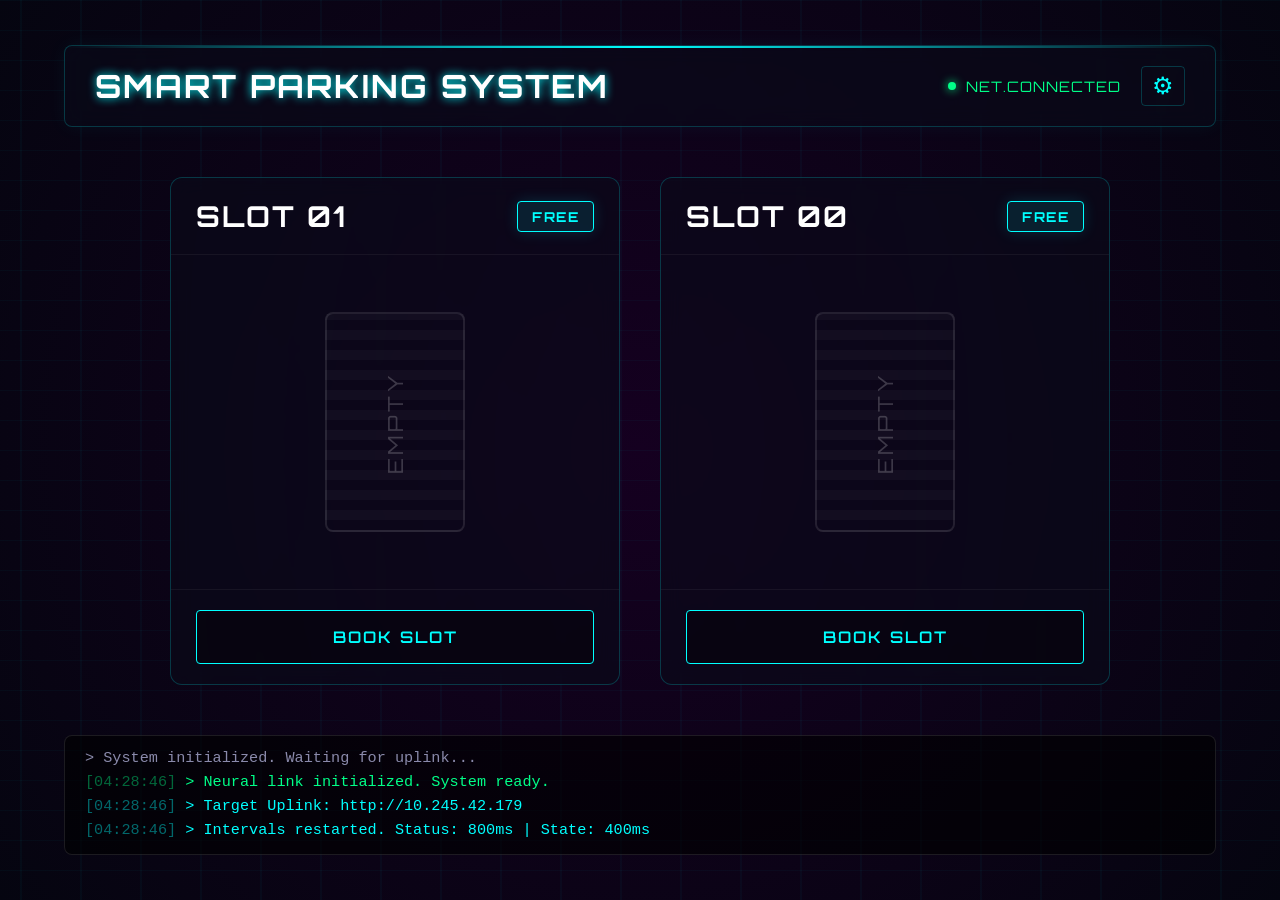
==== index.html @ 35c4ee03 "First" ====
<!DOCTYPE html>
<html lang="en">

<head>
    <meta charset="UTF-8">
    <meta name="viewport" content="width=device-width, initial-scale=1.0">
    <title>Smart Parking System</title>
    <link rel="stylesheet" href="style.css">
    <link rel="preconnect" href="https://fonts.googleapis.com">
    <link rel="preconnect" href="https://fonts.gstatic.com" crossorigin>
    <link
        href="https://fonts.googleapis.com/css2?family=Orbitron:wght@400;500;700&family=Rajdhani:wght@400;500;600;700&display=swap"
        rel="stylesheet">
</head>

<body>
    <div class="dashboard-container">
        <header class="header">
            <h1 class="glitch" data-text="SMART PARKING SYSTEM">SMART PARKING SYSTEM</h1>
            <div class="header-right">
                <div class="status-indicator">
                    <span class="pulse"></span> NET.CONNECTED
                </div>
                <button class="settings-toggle" onclick="openSettings()">⚙</button>
            </div>
        </header>

        <main class="slots-container">
            <!-- Slot 1 -->
            <div class="slot-card" id="slot-1">
                <div class="slot-header">
                    <h2>SLOT 01</h2>
                    <span class="status-badge" id="status-badge-1">FREE</span>
                </div>
                <div class="slot-body">
                    <div class="visualizer">
                        <div class="grid-overlay"></div>
                    </div>
                </div>
                <div class="slot-footer">
                    <button class="cyber-btn" onclick="bookSlot(1)">
                        <span class="cyber-btn-content">BOOK SLOT</span>
                    </button>
                </div>
            </div>

            <!-- Slot 0 -->
            <div class="slot-card" id="slot-0">
                <div class="slot-header">
                    <h2>SLOT 00</h2>
                    <span class="status-badge" id="status-badge-0">FREE</span>
                </div>
                <div class="slot-body">
                    <div class="visualizer">
                        <div class="grid-overlay"></div>
                    </div>
                </div>
                <div class="slot-footer">
                    <button class="cyber-btn" onclick="bookSlot(0)">
                        <span class="cyber-btn-content">BOOK SLOT</span>
                    </button>
                </div>
            </div>
        </main>

        <footer class="terminal-log">
            <div class="log-content" id="log-content">
                <div class="log-entry">> System initialized. Waiting for uplink...</div>
            </div>
        </footer>
    </div>

    <!-- Modal for Verification -->
    <div class="modal-overlay" id="verify-modal">
        <div class="cyber-modal">
            <div class="modal-decor top-left"></div>
            <div class="modal-decor bottom-right"></div>
            <h3 class="modal-title">! VEHICLE DETECTED !</h3>
            <p class="modal-message" id="modal-message">Is it your vehicle in Slot X</p>
            <div class="modal-actions">
                <button class="cyber-btn btn-verify" onclick="verifyAction()">VERIFY</button>
                <button class="cyber-btn btn-decline" onclick="declineAction()">DECLINE</button>
            </div>
        </div>
    </div>

    <!-- Modal for Settings -->
    <div class="modal-overlay" id="settings-modal">
        <div class="cyber-modal settings-modal">
            <div class="modal-decor top-left"></div>
            <div class="modal-decor bottom-right"></div>
            <h3 class="modal-title">SYSTEM CONFIG</h3>
            <div class="settings-form">
                <div class="settings-field">
                    <label>ESP32 IP ADDRESS</label>
                    <input type="text" id="setting-esp-ip" placeholder="http://10.245.42.179">
                </div>
                <div class="settings-field">
                    <label>STATUS POLL (MS)</label>
                    <input type="number" id="setting-status-interval" placeholder="800">
                </div>
                <div class="settings-field">
                    <label>STATE SYNC (MS)</label>
                    <input type="number" id="setting-state-interval" placeholder="400">
                </div>
            </div>
            <div class="modal-actions">
                <button class="cyber-btn btn-verify" onclick="saveSettings()">SAVE CONFIG</button>
                <button class="cyber-btn btn-decline" style="border-color: var(--yellow); color: var(--yellow);"
                    onclick="resetSettings()">RESET</button>
                <button class="cyber-btn btn-decline" onclick="closeSettings()">CANCEL</button>
            </div>
        </div>
    </div>

    <script src="script.js"></script>
</body>

</html>
---- style.css ----
:root {
    --bg-dark: #050510;
    --bg-panel: rgba(10, 10, 25, 0.6);
    --panel-border: rgba(0, 255, 255, 0.2);
    --cyan: #00ffff;
    --magenta: #ff00ff;
    --neon-green: #00ff88;
    --red: #ff0040;
    --grey: #7a7a93;
    --yellow: #ffcc00;
    --text-main: #e0e0ff;
    --text-muted: #8a8aab;
    --font-heading: 'Orbitron', sans-serif;
    --font-body: 'Rajdhani', sans-serif;
}

* {
    box-sizing: border-box;
    margin: 0;
    padding: 0;
}

body {
    background: radial-gradient(circle at 50% 50%, #150020, var(--bg-dark));
    color: var(--text-main);
    font-family: var(--font-body);
    min-height: 100vh;
    display: flex;
    justify-content: center;
    align-items: center;
    overflow: hidden;
}

/* Background Grid Effect */
body::before {
    content: "";
    position: absolute;
    top: 0; left: 0; right: 0; bottom: 0;
    background-image: 
        linear-gradient(rgba(0, 255, 255, 0.03) 1px, transparent 1px),
        linear-gradient(90deg, rgba(0, 255, 255, 0.03) 1px, transparent 1px);
    background-size: 30px 30px;
    z-index: -1;
    pointer-events: none;
    perspective: 1000px;
    transform: rotateX(60deg) scale(2);
    transform-origin: center top;
    animation: gridMove 20s linear infinite;
}

@keyframes gridMove {
    0% { transform: translateY(0) rotateX(60deg) scale(2); }
    100% { transform: translateY(30px) rotateX(60deg) scale(2); }
}

.dashboard-container {
    width: 90%;
    max-width: 1200px;
    height: 90vh;
    display: flex;
    flex-direction: column;
    gap: 30px;
    z-index: 1;
}

/* Header */
.header {
    display: flex;
    justify-content: space-between;
    align-items: center;
    padding: 20px 30px;
    background: var(--bg-panel);
    border: 1px solid var(--panel-border);
    backdrop-filter: blur(10px);
    border-radius: 8px;
    position: relative;
    overflow: hidden;
    box-shadow: 0 0 20px rgba(0, 255, 255, 0.05);
}

.header::before {
    content: "";
    position: absolute;
    top: 0; left: 0; width: 100%; height: 2px;
    background: linear-gradient(90deg, transparent, var(--cyan), transparent);
}

.glitch {
    font-family: var(--font-heading);
    font-size: 2rem;
    font-weight: 700;
    color: #fff;
    text-shadow: 0 0 10px var(--cyan);
    letter-spacing: 2px;
}

.status-indicator {
    display: flex;
    align-items: center;
    gap: 10px;
    font-family: var(--font-heading);
    color: var(--neon-green);
    font-size: 0.9rem;
    letter-spacing: 1px;
}

.pulse {
    width: 8px;
    height: 8px;
    background: var(--neon-green);
    border-radius: 50%;
    box-shadow: 0 0 10px var(--neon-green);
    animation: pulseAnim 1.5s infinite;
}

@keyframes pulseAnim {
    0% { transform: scale(0.95); box-shadow: 0 0 0 0 rgba(0, 255, 136, 0.7); }
    70% { transform: scale(1); box-shadow: 0 0 0 6px rgba(0, 255, 136, 0); }
    100% { transform: scale(0.95); box-shadow: 0 0 0 0 rgba(0, 255, 136, 0); }
}

.header-right {
    display: flex;
    align-items: center;
    gap: 20px;
}

.settings-toggle {
    background: none;
    border: 1px solid var(--panel-border);
    color: var(--cyan);
    font-size: 1.5rem;
    cursor: pointer;
    padding: 5px 10px;
    border-radius: 4px;
    transition: all 0.3s ease;
    display: flex;
    align-items: center;
    justify-content: center;
}

.settings-toggle:hover {
    border-color: var(--cyan);
    background: rgba(0, 255, 255, 0.1);
    box-shadow: 0 0 10px var(--cyan);
    transform: rotate(45deg);
}

/* Main Layout */
.slots-container {
    display: flex;
    gap: 40px;
    justify-content: center;
    flex: 1;
    align-items: stretch;
    padding: 20px 0;
}

/* Slot Card */
.slot-card {
    flex: 1;
    max-width: 450px;
    background: var(--bg-panel);
    border: 1px solid var(--panel-border);
    backdrop-filter: blur(10px);
    border-radius: 12px;
    display: flex;
    flex-direction: column;
    position: relative;
    transition: transform 0.3s ease, box-shadow 0.3s ease, border-color 0.3s ease;
    overflow: hidden;
}

.slot-card:hover {
    transform: translateY(-5px);
    box-shadow: 0 10px 30px rgba(0, 255, 255, 0.1);
    border-color: rgba(0, 255, 255, 0.5);
}

.slot-header {
    padding: 20px 25px;
    display: flex;
    justify-content: space-between;
    align-items: center;
    border-bottom: 1px solid rgba(255, 255, 255, 0.05);
}

.slot-header h2 {
    font-family: var(--font-heading);
    font-size: 1.8rem;
    color: #fff;
    letter-spacing: 2px;
}

.status-badge {
    padding: 6px 14px;
    border-radius: 4px;
    font-family: var(--font-heading);
    font-size: 0.85rem;
    font-weight: 700;
    letter-spacing: 1.5px;
    background: rgba(0, 255, 255, 0.1);
    color: var(--cyan);
    border: 1px solid var(--cyan);
    box-shadow: 0 0 15px rgba(0, 255, 255, 0.15);
    transition: all 0.3s ease;
}

/* State: FREE (Grey/Empty) */
.slot-card.free .status-badge {
    background: rgba(122, 122, 147, 0.1);
    color: var(--grey);
    border-color: var(--grey);
    box-shadow: 0 0 10px rgba(122, 122, 147, 0.15);
}
.slot-card.free .visualizer {
    border-color: rgba(122, 122, 147, 0.3);
}

/* State: RESERVED (Yellow/Empty) */
.slot-card.reserved .status-badge {
    background: rgba(255, 204, 0, 0.1);
    color: var(--yellow);
    border-color: var(--yellow);
    box-shadow: 0 0 15px rgba(255, 204, 0, 0.15);
}
.slot-card.reserved .visualizer {
    border-color: rgba(255, 204, 0, 0.4);
    box-shadow: inset 0 0 30px rgba(255, 204, 0, 0.15);
}

/* State: VALID (Green/Occupied) */
.slot-card.valid .status-badge {
    background: rgba(0, 255, 136, 0.1);
    color: var(--neon-green);
    border-color: var(--neon-green);
    box-shadow: 0 0 15px rgba(0, 255, 136, 0.2);
}
.slot-card.valid .visualizer { border-color: rgba(0, 255, 136, 0.4); box-shadow: inset 0 0 30px rgba(0, 255, 136, 0.15); }
.slot-card.valid .visualizer::after { content: "CAR DETECTED"; color: var(--neon-green); text-shadow: 0 0 10px var(--neon-green); }

/* State: INVALID (Red/Occupied) */
.slot-card.invalid .status-badge {
    background: rgba(255, 0, 64, 0.1);
    color: var(--red);
    border-color: var(--red);
    box-shadow: 0 0 15px rgba(255, 0, 64, 0.2);
}
.slot-card.invalid .visualizer { border-color: rgba(255, 0, 64, 0.4); box-shadow: inset 0 0 30px rgba(255, 0, 64, 0.15); }
.slot-card.invalid .visualizer::after { content: "CAR DETECTED"; color: var(--red); text-shadow: 0 0 10px var(--red); }

/* State: ESCALATED (Blink Red/Occupied) */
@keyframes blinkRed { 0% { opacity: 1; } 50% { opacity: 0.3; } 100% { opacity: 1; } }
.slot-card.escalated .status-badge {
    background: rgba(255, 0, 64, 0.2);
    color: var(--red);
    border-color: var(--red);
    animation: blinkRed 1s infinite;
    box-shadow: 0 0 20px rgba(255, 0, 64, 0.4);
}
.slot-card.escalated .visualizer { border-color: rgba(255, 0, 64, 0.6); box-shadow: inset 0 0 40px rgba(255, 0, 64, 0.3); animation: blinkRed 1s infinite; }
.slot-card.escalated .visualizer::after { content: "CAR DETECTED"; color: var(--red); text-shadow: 0 0 15px var(--red); }

/* State: VERIFICATION PENDING (Blink Yellow/Occupied) */
@keyframes blinkYellow { 0% { opacity: 1; } 50% { opacity: 0.3; } 100% { opacity: 1; } }
.slot-card.verification-pending .status-badge {
    background: rgba(255, 204, 0, 0.2);
    color: var(--yellow);
    border-color: var(--yellow);
    animation: blinkYellow 1.5s infinite;
    box-shadow: 0 0 20px rgba(255, 204, 0, 0.4);
}
.slot-card.verification-pending .visualizer { border-color: rgba(255, 204, 0, 0.6); box-shadow: inset 0 0 40px rgba(255, 204, 0, 0.3); animation: blinkYellow 1.5s infinite; }
.slot-card.verification-pending .visualizer::after { content: "CAR DETECTED"; color: var(--yellow); text-shadow: 0 0 15px var(--yellow); }


.slot-body {
    flex: 1;
    display: flex;
    justify-content: center;
    align-items: center;
    padding: 40px;
}

.visualizer {
    width: 140px;
    height: 220px;
    border: 2px solid rgba(255, 255, 255, 0.1);
    border-radius: 8px;
    position: relative;
    background: repeating-linear-gradient(
        0deg,
        transparent,
        transparent 10px,
        rgba(255, 255, 255, 0.03) 10px,
        rgba(255, 255, 255, 0.03) 20px
    );
    display: flex;
    justify-content: center;
    align-items: center;
    transition: all 0.4s ease;
}

.visualizer::after {
    content: "EMPTY";
    font-family: var(--font-heading);
    color: rgba(255, 255, 255, 0.2);
    font-size: 1.3rem;
    letter-spacing: 4px;
    writing-mode: vertical-rl;
    transform: rotate(180deg);
    transition: all 0.4s ease;
}

/* Visualizer Overrides (Default EMPTY for unhandled states) */

.slot-footer {
    padding: 20px 25px;
    border-top: 1px solid rgba(255, 255, 255, 0.05);
}

/* Cyber Buttons */
.cyber-btn {
    width: 100%;
    padding: 16px;
    background: rgba(0, 0, 0, 0.3);
    border: 1px solid var(--cyan);
    color: var(--cyan);
    font-family: var(--font-heading);
    font-size: 1rem;
    font-weight: 600;
    letter-spacing: 2px;
    cursor: pointer;
    position: relative;
    overflow: hidden;
    transition: all 0.3s ease;
    border-radius: 4px;
}

.cyber-btn::before {
    content: "";
    position: absolute;
    top: 0; left: -100%; width: 100%; height: 100%;
    background: linear-gradient(90deg, transparent, rgba(0, 255, 255, 0.2), transparent);
    transition: all 0.5s ease;
}

.cyber-btn:hover {
    background: rgba(0, 255, 255, 0.1);
    box-shadow: 0 0 20px rgba(0, 255, 255, 0.3);
    transform: scale(1.02);
}

.cyber-btn:hover::before {
    left: 100%;
}

.cyber-btn:active {
    transform: scale(0.98);
}

/* Terminal Log */
.terminal-log {
    background: rgba(0, 0, 0, 0.6);
    border: 1px solid rgba(255, 255, 255, 0.1);
    border-radius: 8px;
    padding: 15px 20px;
    height: 120px;
    overflow-y: auto;
    font-family: monospace;
    font-size: 0.95rem;
    color: var(--text-muted);
}

.terminal-log .log-content {
    display: flex;
    flex-direction: column;
    gap: 6px;
}

.log-entry.success { color: var(--neon-green); }
.log-entry.error { color: var(--red); }
.log-entry.warning { color: var(--magenta); }
.log-entry.info { color: var(--cyan); }

/* Modal */
.modal-overlay {
    position: fixed;
    top: 0; left: 0; width: 100%; height: 100%;
    background: rgba(0, 0, 5, 0.85);
    backdrop-filter: blur(12px);
    display: flex;
    justify-content: center;
    align-items: center;
    z-index: 100;
    opacity: 0;
    pointer-events: none;
    transition: opacity 0.3s ease;
}

.modal-overlay.active {
    opacity: 1;
    pointer-events: all;
}

.cyber-modal {
    background: rgba(10, 10, 25, 0.95);
    border: 1px solid var(--magenta);
    padding: 50px 40px;
    border-radius: 8px;
    min-width: 450px;
    text-align: center;
    box-shadow: 0 0 50px rgba(255, 0, 255, 0.15);
    position: relative;
    transform: scale(0.95) translateY(20px);
    transition: all 0.4s cubic-bezier(0.175, 0.885, 0.32, 1.275);
}

.modal-overlay.active .cyber-modal {
    transform: scale(1) translateY(0);
}

.modal-decor {
    position: absolute;
    width: 25px; height: 25px;
    border: 2px solid var(--magenta);
}

.modal-decor.top-left {
    top: 15px; left: 15px;
    border-right: none; border-bottom: none;
}

.modal-decor.bottom-right {
    bottom: 15px; right: 15px;
    border-left: none; border-top: none;
}

.modal-title {
    font-family: var(--font-heading);
    color: var(--magenta);
    font-size: 1.6rem;
    margin-bottom: 15px;
    text-shadow: 0 0 15px rgba(255, 0, 255, 0.6);
    letter-spacing: 3px;
}

.modal-message {
    font-size: 1.3rem;
    margin-bottom: 40px;
    color: #fff;
    letter-spacing: 1px;
}

.modal-actions {
    display: flex;
    gap: 20px;
    justify-content: center;
}

.btn-verify {
    border-color: var(--neon-green);
    color: var(--neon-green);
}

.btn-verify:hover {
    background: rgba(0, 255, 136, 0.1);
    box-shadow: 0 0 20px rgba(0, 255, 136, 0.3);
}

.btn-decline {
    border-color: var(--red);
    color: var(--red);
}

.btn-decline:hover {
    background: rgba(255, 0, 64, 0.1);
    box-shadow: 0 0 20px rgba(255, 0, 64, 0.3);
}

/* Scrollbar */
::-webkit-scrollbar {
    width: 6px;
}
::-webkit-scrollbar-track {
    background: rgba(0, 0, 0, 0.2);
}
::-webkit-scrollbar-thumb {
    background: rgba(0, 255, 255, 0.2);
    border-radius: 4px;
}
::-webkit-scrollbar-thumb:hover {
    background: rgba(0, 255, 255, 0.5);
}

/* Settings Modal Specifics */
.settings-form {
    display: flex;
    flex-direction: column;
    gap: 20px;
    margin-bottom: 30px;
    text-align: left;
}

.settings-field {
    display: flex;
    flex-direction: column;
    gap: 8px;
}

.settings-field label {
    font-family: var(--font-heading);
    font-size: 0.8rem;
    color: var(--cyan);
    letter-spacing: 1px;
}

.settings-field input {
    background: rgba(0, 0, 0, 0.4);
    border: 1px solid var(--panel-border);
    color: var(--text-main);
    padding: 12px;
    font-family: var(--font-body);
    font-size: 1rem;
    border-radius: 4px;
    transition: all 0.3s ease;
}

.settings-field input:focus {
    outline: none;
    border-color: var(--cyan);
    box-shadow: 0 0 10px rgba(0, 255, 255, 0.3);
    background: rgba(0, 0, 0, 0.6);
}

.settings-modal {
    min-width: 400px;
    border-color: var(--cyan);
    box-shadow: 0 0 50px rgba(0, 255, 255, 0.15);
}

.settings-modal .modal-title {
    color: var(--cyan);
    text-shadow: 0 0 15px rgba(0, 255, 255, 0.6);
}

.settings-modal .modal-decor {
    border-color: var(--cyan);
}
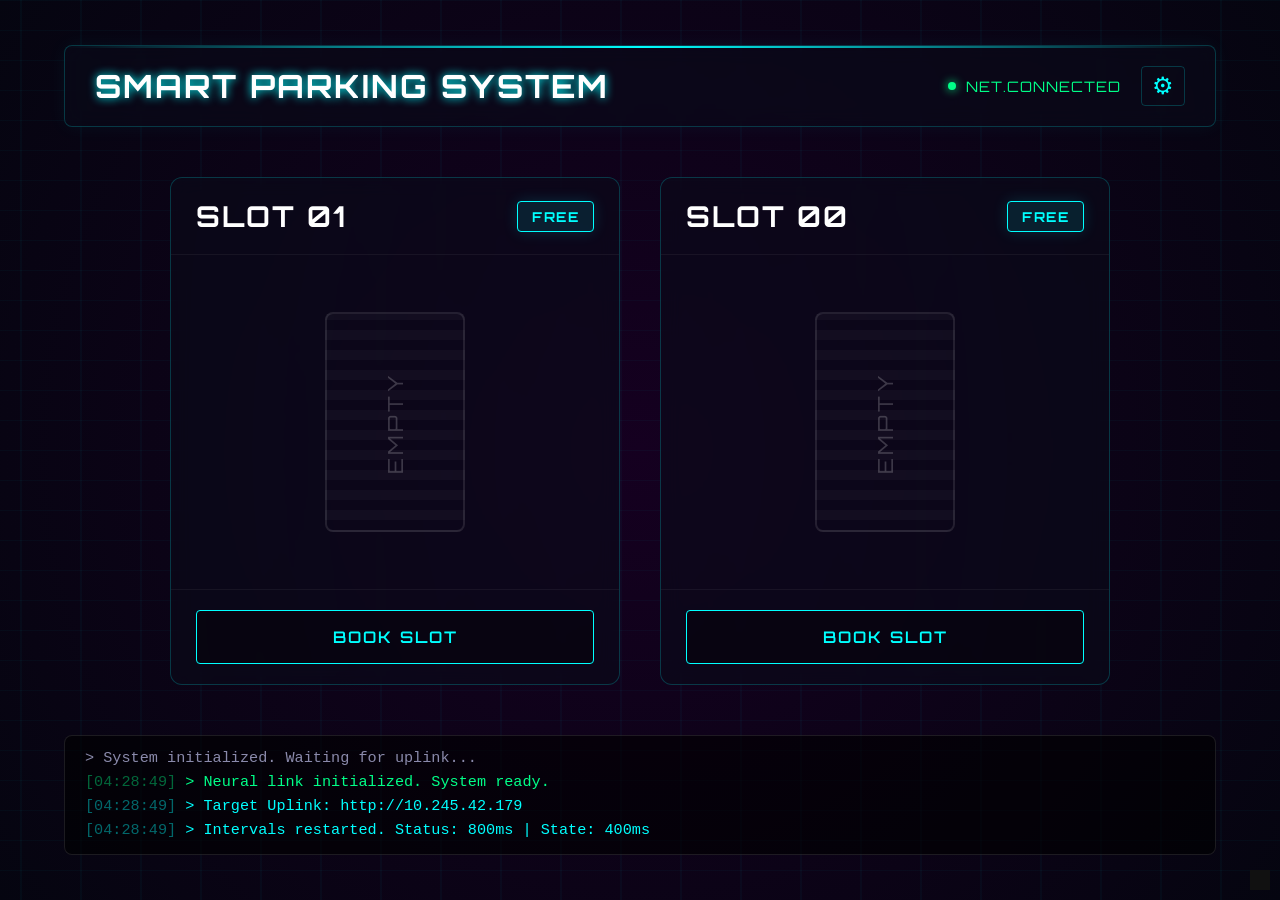
==== commit dbf7ed8a: "dw" ====
--- a/index.html
+++ b/index.html
@@ -112,8 +112,8 @@
             </div>
         </div>
     </div>
-
-    <script src="script.js"></script>
+	<div style="position:fixed; bottom:10px; right:10px; background:#111; color:#0f0; padding:10px; font-size:12px; z-index:9999;">
+      <script src="script.js"></script>
 </body>
 
 </html>
